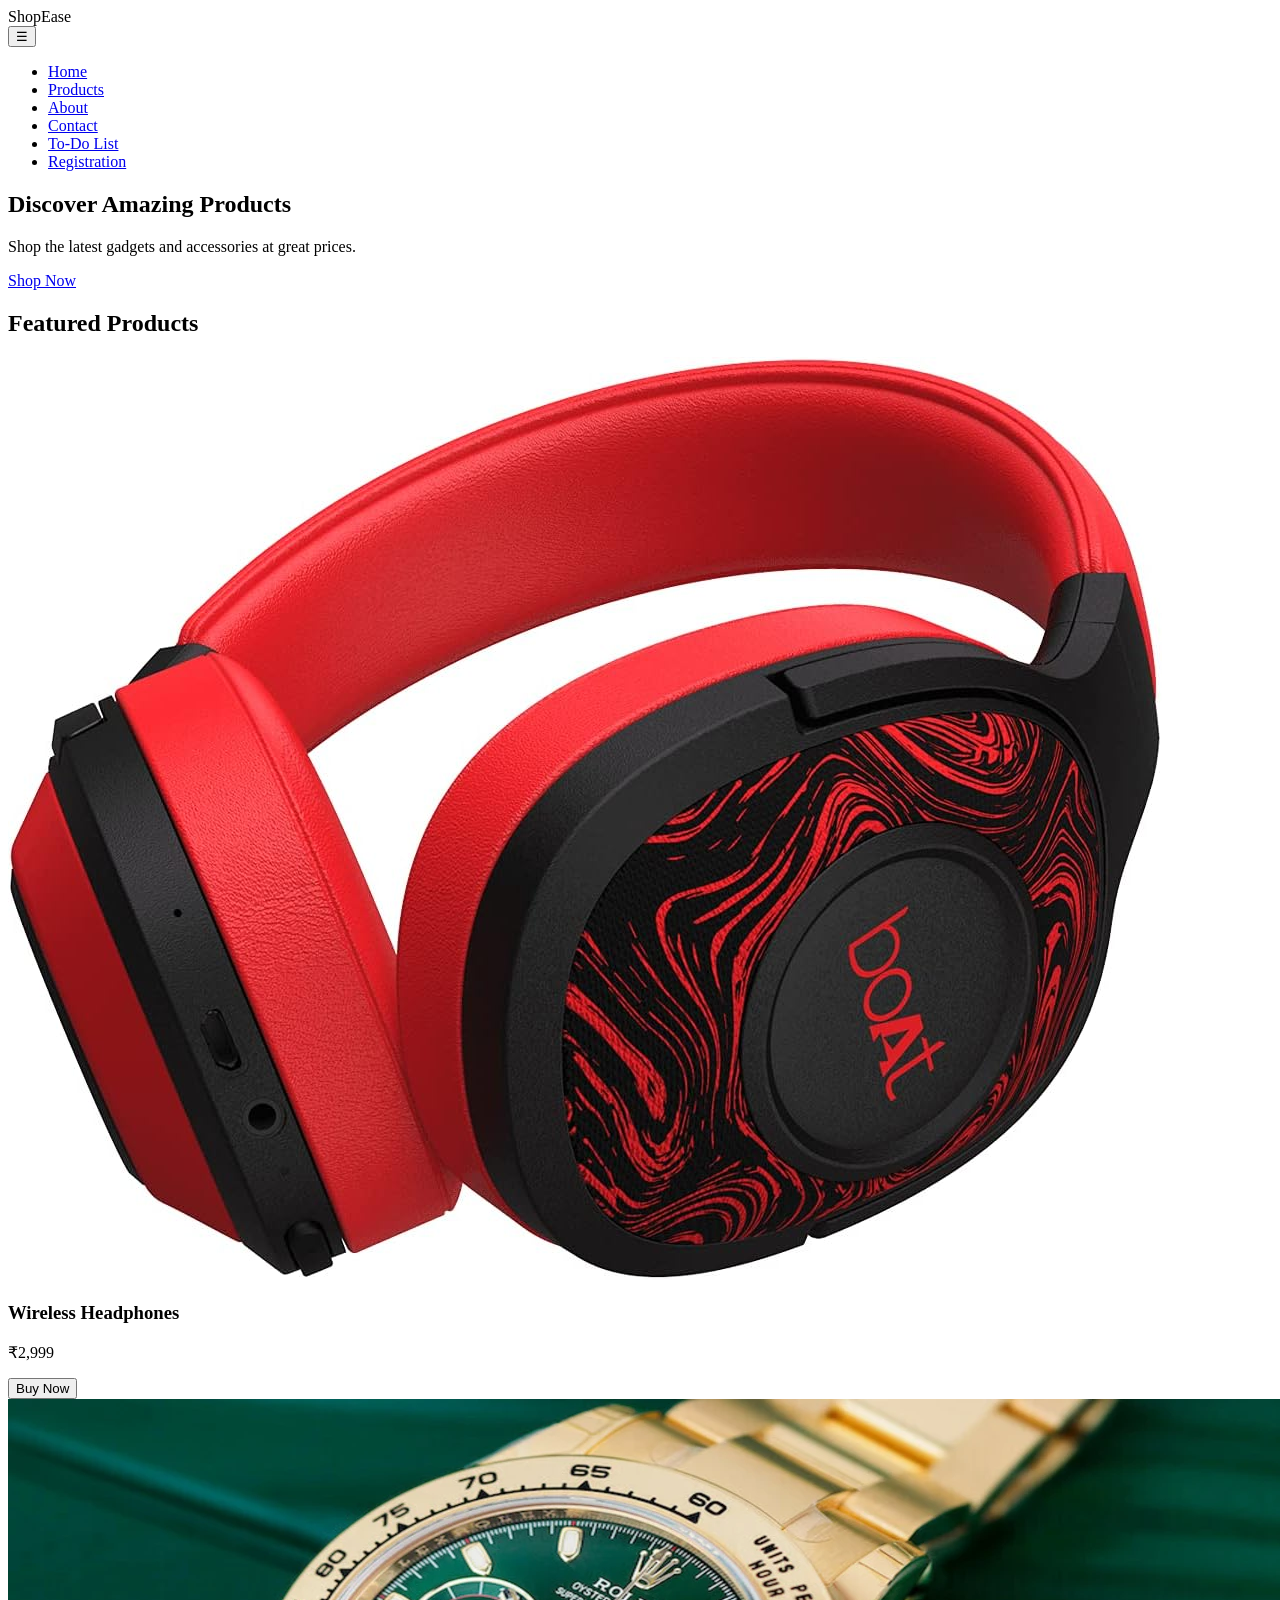
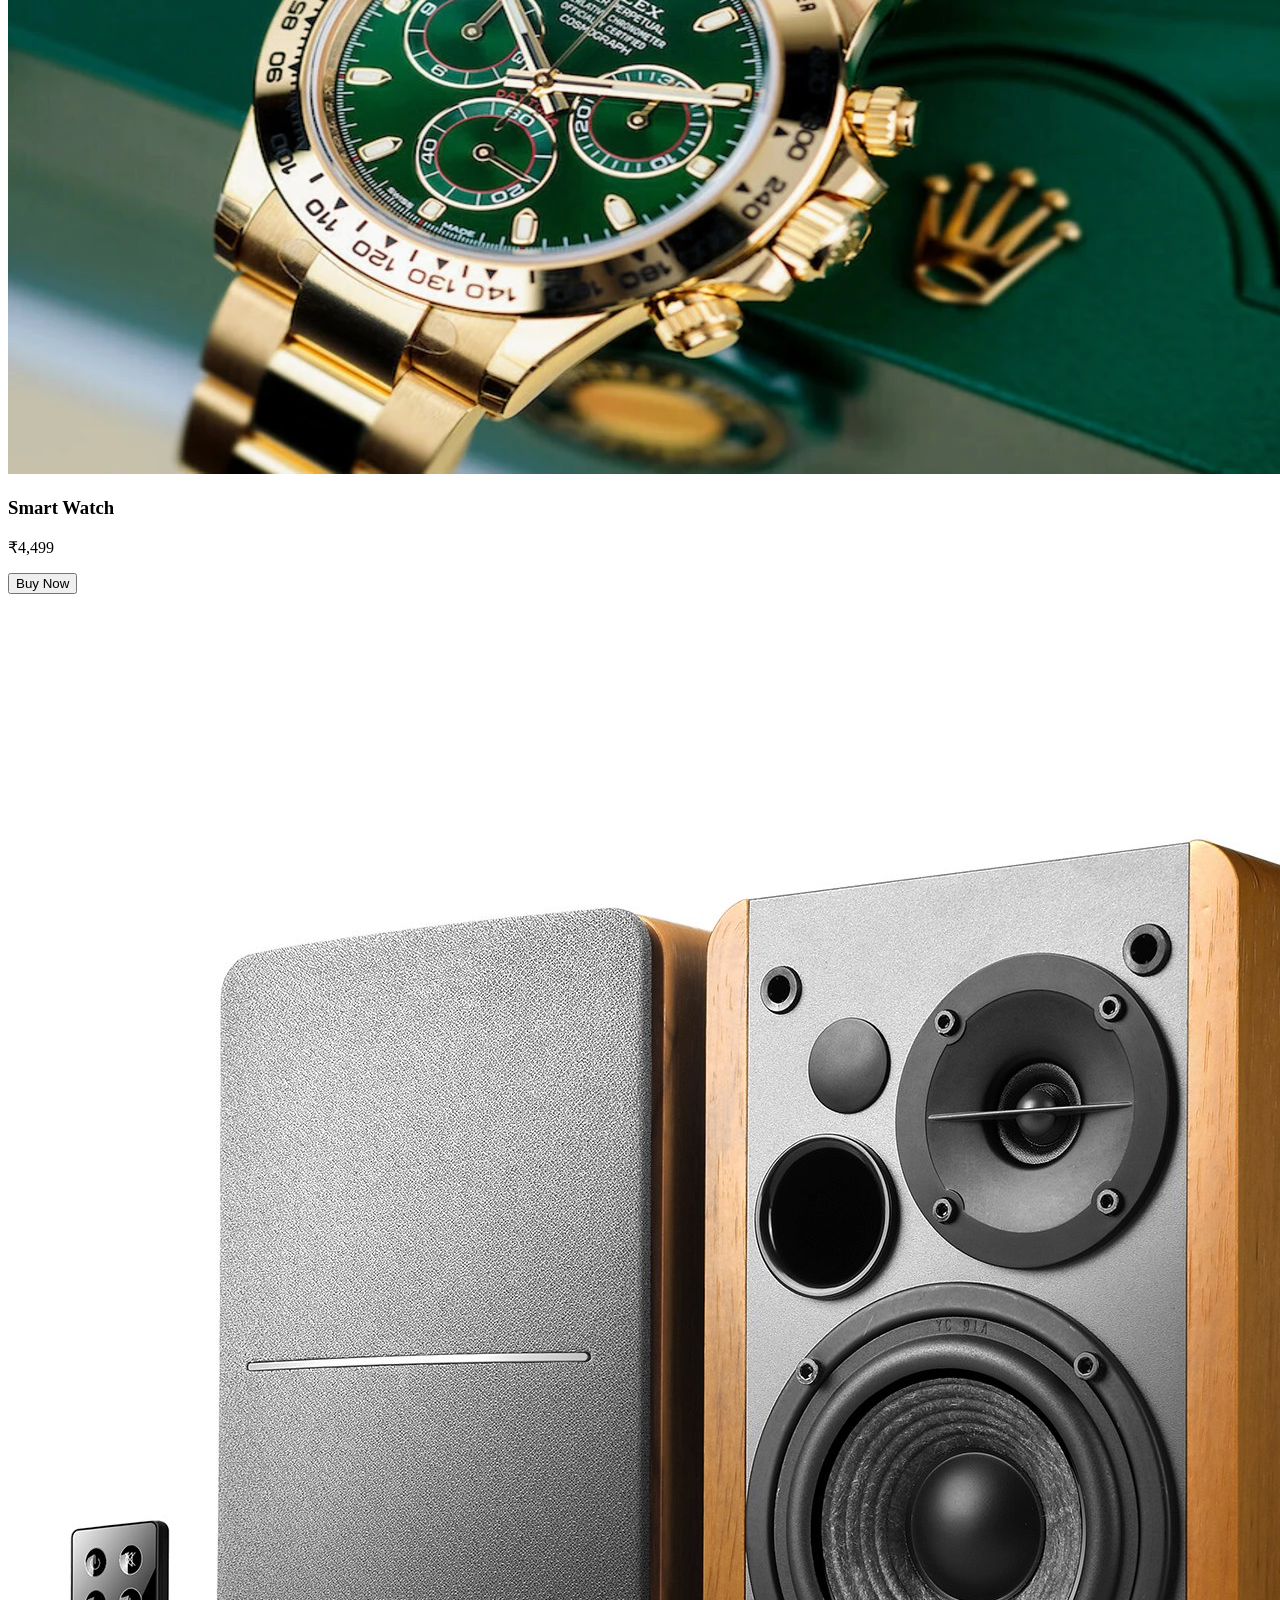
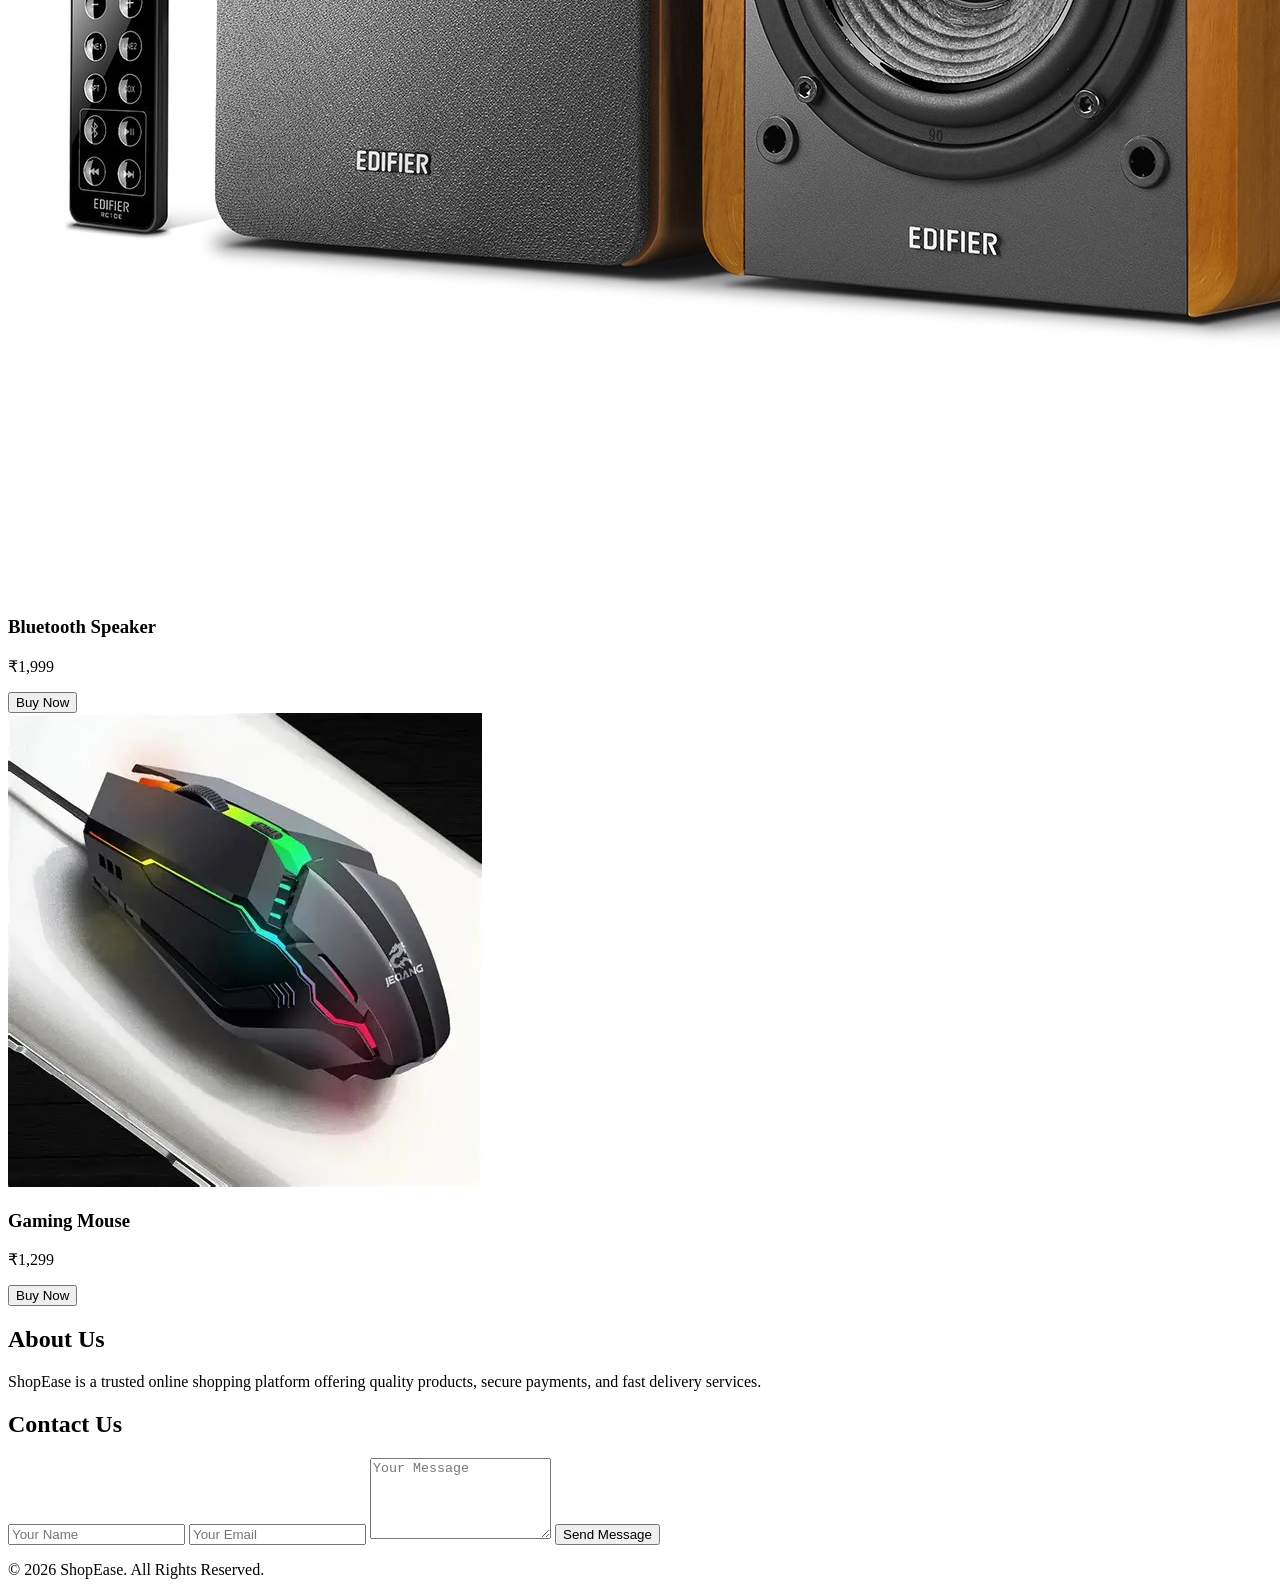
==== index.html @ 7294685e "Rename Page.html to index.html" ====
<!DOCTYPE html>
<html lang="en">
<head>
    <meta charset="UTF-8">
    <meta name="viewport" content="width=device-width, initial-scale=1.0">
    <title>ShopEase</title>
    <link rel="stylesheet" href="style.css">
</head>
<body>

    <!-- Header -->
    <header>
        <div class="logo">ShopEase</div>

        <button class="menu-btn">☰</button>

        <nav>
            <ul class="nav-links">
                <li><a href="#home">Home</a></li>
                <li><a href="#products">Products</a></li>
                <li><a href="#about">About</a></li>
                <li><a href="#contact">Contact</a></li>
                 <li><a href="Todo.html" class="todo-btn" >To-Do List</a></li><!--target="_blank" use
                 when we new tab serate tab for this -->
                <li><a href="register.html" class="register-btn">Registration</a></li>
            </ul>
        </nav>
    </header>

    <!-- Hero Section -->
    <section class="hero" id="home">
        <h1>Discover Amazing Products</h1>
        <p>Shop the latest gadgets and accessories at great prices.</p>
        <a href="#products" class="btn">Shop Now</a>
    </section>

    <!-- Featured Products -->
    <section class="products" id="products">
        <h2>Featured Products</h2>

        <div class="product-grid">

            <div class="card">
                <img src="headphone.jpg">
                <h3>Wireless Headphones</h3>
                <p>₹2,999</p>
                <button>Buy Now</button>
            </div>

            <div class="card">
                <img src="watch.webp" alt="Watch">
                <h3>Smart Watch</h3>
                <p>₹4,499</p>
                <button>Buy Now</button>
            </div>

            <div class="card">
                <img src="speaker.jpg" alt="Speaker">
                <h3>Bluetooth Speaker</h3>
                <p>₹1,999</p>
                <button>Buy Now</button>
            </div>

            <div class="card">
                <img src="mouse.webp" alt="Mouse">
                <h3>Gaming Mouse</h3>
                <p>₹1,299</p>
                <button>Buy Now</button>
            </div>

        </div>
    </section>

    <!-- About -->
    <section class="about" id="about">
        <h2>About Us</h2>
        <p>
            ShopEase is a trusted online shopping platform offering quality
            products, secure payments, and fast delivery services.
        </p>
    </section>

    <!-- Contact -->
    <section class="contact" id="contact">
        <h2>Contact Us</h2>

        <form id="contactForm">
            <input type="text" id="name" placeholder="Your Name" required>

            <input type="email" id="email" placeholder="Your Email" required>

            <textarea id="message" rows="5" placeholder="Your Message"></textarea>

            <button type="submit">Send Message</button>
        </form>
    </section>

    <!-- Footer -->
    <footer>
        <p>&copy; 2026 ShopEase. All Rights Reserved.</p>
    </footer>

    <script src="controler.js"></script>
</body>
</html>
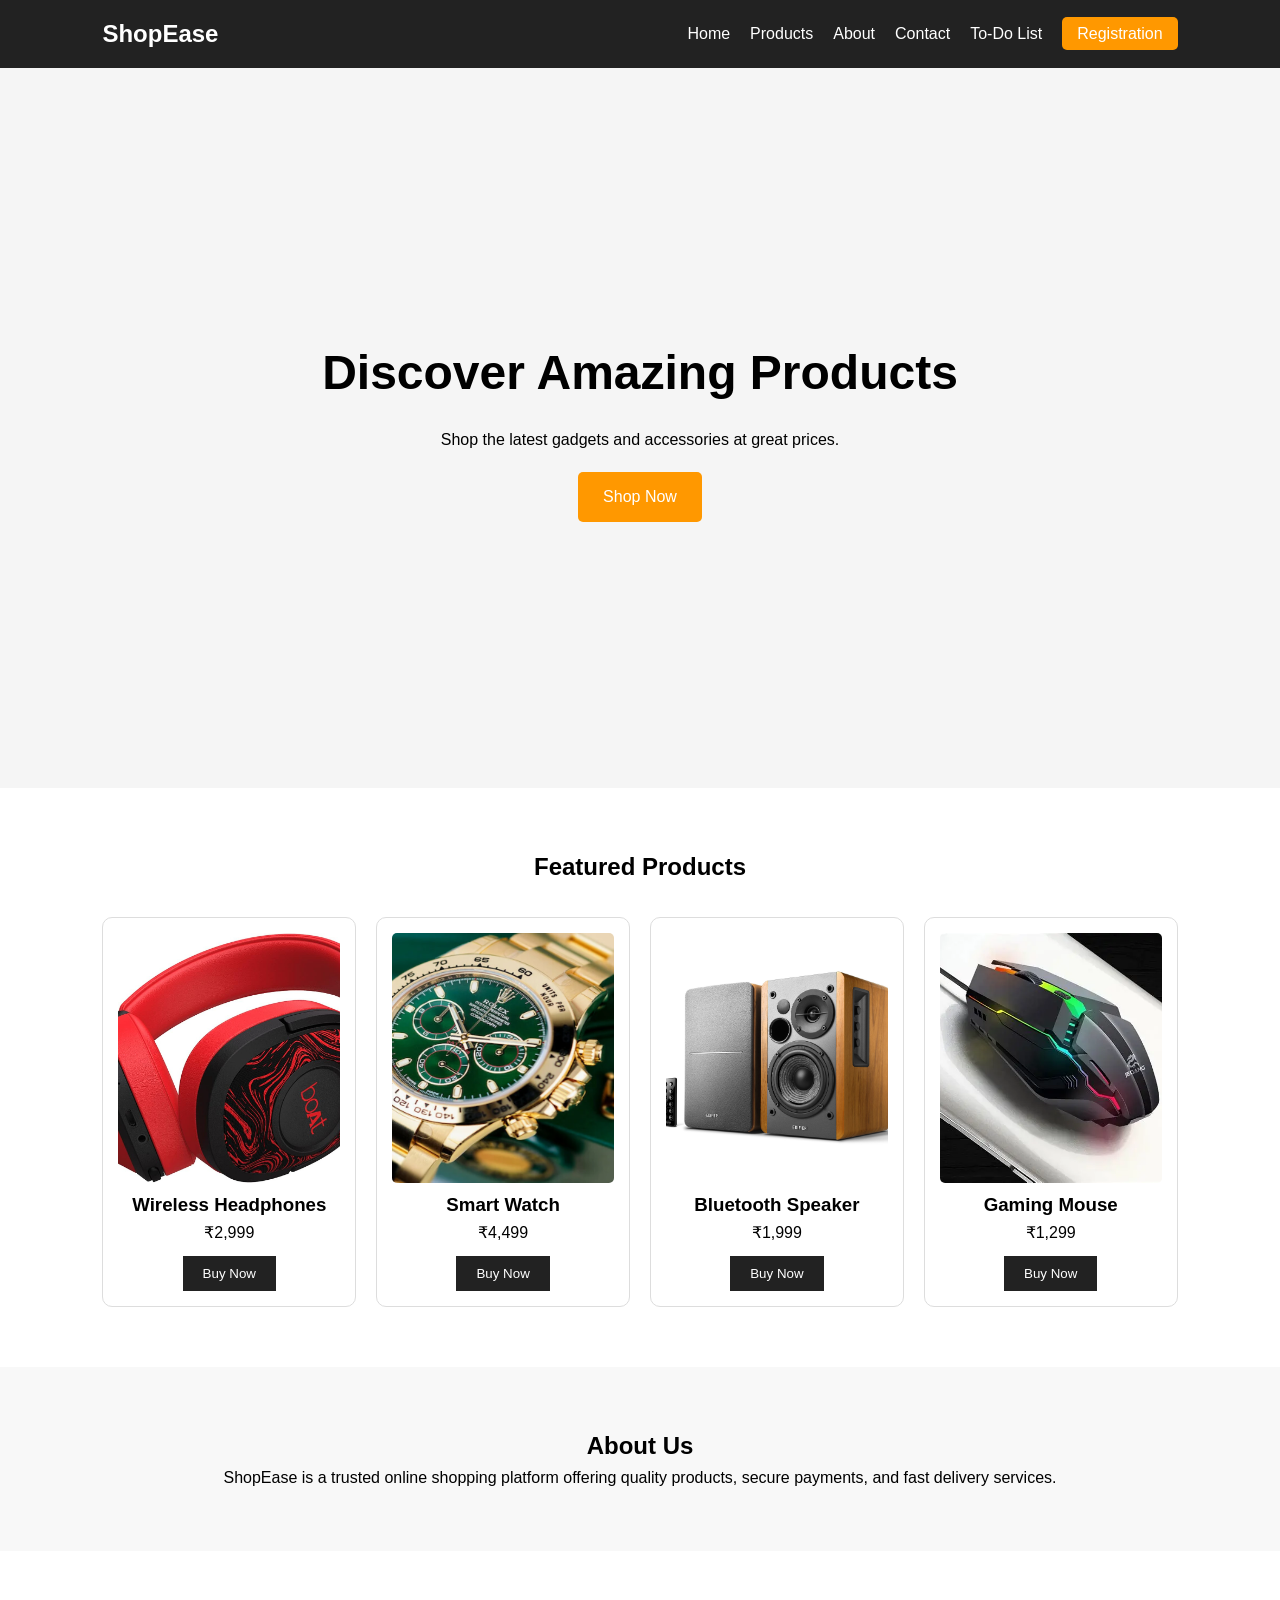
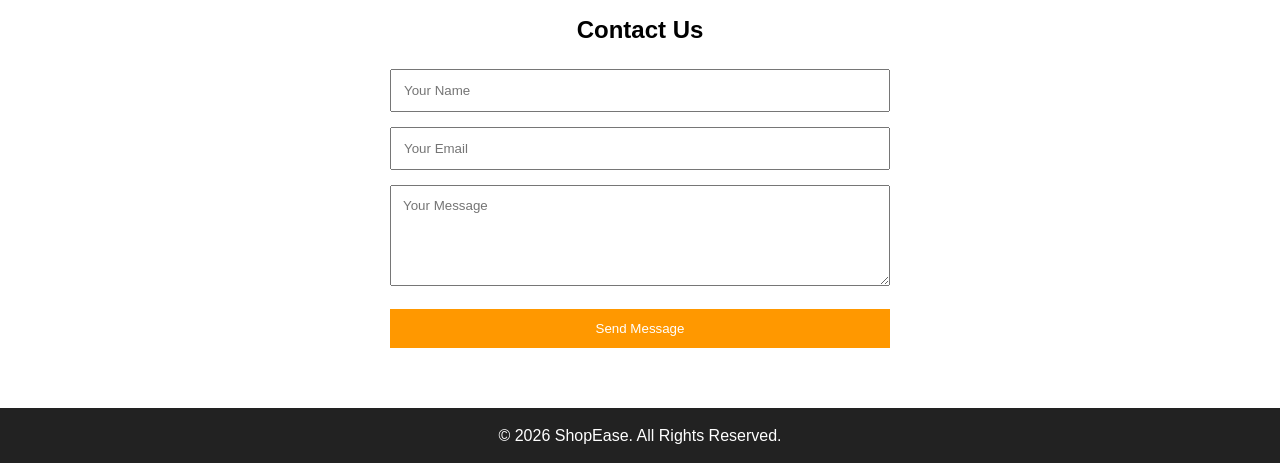
==== commit 46ef59b2: "Update index.html" ====
--- a/index.html
+++ b/index.html
@@ -4,7 +4,7 @@
     <meta charset="UTF-8">
     <meta name="viewport" content="width=device-width, initial-scale=1.0">
     <title>ShopEase</title>
-    <link rel="stylesheet" href="style.css">
+    <link rel="stylesheet" href="Style.css">
 </head>
 <body>
 
--- a/Style.css
+++ b/Style.css
@@ -0,0 +1,563 @@
+/* ===================================
+   GLOBAL STYLES
+=================================== */
+
+*{
+    margin:0;
+    padding:0;
+    box-sizing:border-box;
+    font-family:Arial, sans-serif;
+}
+
+html{
+    scroll-behavior:smooth;
+}
+
+body{
+    line-height:1.6;
+    min-height:100vh;
+    display:flex;
+    flex-direction:column;
+}
+
+/* ===================================
+   HEADER
+=================================== */
+
+header{
+    background:#222;
+    color:#fff;
+    padding:15px 8%;
+    display:flex;
+    justify-content:space-between;
+    align-items:center;
+    position:sticky;
+    top:0;
+    z-index:1000;
+}
+
+.logo{
+    font-size:24px;
+    font-weight:bold;
+}
+
+.nav-links{
+    display:flex;
+    list-style:none;
+}
+
+.nav-links li{
+    margin-left:20px;
+}
+
+.nav-links a{
+    text-decoration:none;
+    color:white;
+    transition:0.3s;
+}
+
+.nav-links a:hover{
+    color:#ff9800;
+}
+
+.menu-btn{
+    display:none;
+    background:none;
+    border:none;
+    color:white;
+    font-size:24px;
+    cursor:pointer;
+}
+
+/* ===================================
+   REGISTER BUTTON
+=================================== */
+
+.register-btn{
+    background:#ff9800;
+    color:white !important;
+    padding:8px 15px;
+    border-radius:5px;
+    text-decoration:none;
+}
+
+.register-btn:hover{
+    background:#e68900;
+    color:white !important;
+}
+
+/* ===================================
+   HERO SECTION
+=================================== */
+
+.hero{
+    height:80vh;
+    background:#f5f5f5;
+    display:flex;
+    flex-direction:column;
+    justify-content:center;
+    align-items:center;
+    text-align:center;
+    padding:20px;
+}
+
+.hero h1{
+    font-size:3rem;
+    margin-bottom:15px;
+}
+
+.hero p{
+    margin-bottom:20px;
+}
+
+.btn{
+    background:#ff9800;
+    color:white;
+    padding:12px 25px;
+    text-decoration:none;
+    border-radius:5px;
+    display:inline-block;
+}
+
+.btn:hover{
+    background:#e68900;
+}
+
+/* ===================================
+   PRODUCTS
+=================================== */
+
+.products{
+    padding:60px 8%;
+}
+
+.products h2{
+    text-align:center;
+    margin-bottom:30px;
+}
+
+.product-grid{
+    display:grid;
+    grid-template-columns:repeat(auto-fit,minmax(220px,1fr));
+    gap:20px;
+}
+
+.card{
+    border:1px solid #ddd;
+    padding:15px;
+    border-radius:10px;
+    text-align:center;
+    transition:0.3s;
+}
+
+.card:hover{
+    transform:translateY(-5px);
+    box-shadow:0 5px 15px rgba(0,0,0,0.15);
+}
+
+.card img{
+    width:100%;
+    height:250px;
+    object-fit:cover;
+    border-radius:5px;
+}
+
+.card button{
+    margin-top:10px;
+    padding:10px 20px;
+    border:none;
+    background:#222;
+    color:white;
+    cursor:pointer;
+}
+
+/* ===================================
+   ABOUT
+=================================== */
+
+.about{
+    background:#f8f8f8;
+    padding:60px 8%;
+    text-align:center;
+}
+
+/* ===================================
+   CONTACT
+=================================== */
+
+.contact{
+    padding:60px 8%;
+}
+
+.contact h2{
+    text-align:center;
+    margin-bottom:20px;
+}
+
+form{
+    max-width:500px;
+    margin:auto;
+}
+
+input:not([type="radio"]),
+textarea{
+    width:100%;
+    padding:12px;
+    margin-bottom:15px;
+}
+
+form button{
+    width:100%;
+    padding:12px;
+    background:#ff9800;
+    color:white;
+    border:none;
+    cursor:pointer;
+}
+
+/* ===================================
+   REGISTRATION PAGE
+=================================== */
+
+.form-container{
+    max-width:600px;
+    width:90%;
+    margin:40px auto;
+    background:#fff;
+    padding:30px;
+    border-radius:10px;
+    box-shadow:0 0 10px rgba(0,0,0,0.1);
+}
+
+.form-container h2{
+    text-align:center;
+    margin-bottom:25px;
+}
+
+.form-group{
+    margin-bottom:15px;
+}
+
+.form-group label{
+    display:block;
+    margin-bottom:5px;
+    font-weight:bold;
+}
+
+.form-group input,
+.form-group select{
+    width:100%;
+    padding:10px;
+    border:1px solid #ccc;
+    border-radius:5px;
+}
+
+.submit-btn{
+    width:100%;
+    padding:12px;
+    background:#ff9800;
+    color:white;
+    border:none;
+    border-radius:5px;
+    cursor:pointer;
+}
+
+.submit-btn:hover{
+    background:#e68900;
+}
+
+.error{
+    color:red;
+    font-size:14px;
+}
+
+/* ===================================
+   GENDER RADIO BUTTONS
+=================================== */
+
+.gender-group{
+    display:flex;
+    gap:20px;
+    align-items:center;
+}
+
+.gender-group label{
+    display:flex;
+    align-items:center;
+    gap:5px;
+    font-weight:normal;
+}
+
+.gender-group input[type="radio"]{
+    width:auto;
+    margin:0;
+}
+
+/* ===================================
+   SUCCESS PAGE
+=================================== */
+
+.success-page{
+    flex:1;
+    display:flex;
+    justify-content:center;
+    align-items:center;
+    padding:40px 20px;
+}
+
+.form-container p{
+    margin:15px 0;
+    font-size:18px;
+}
+
+.form-container strong{
+    color:#222;
+}
+
+.home-btn-container{
+    text-align:center;
+    margin-top:30px;
+}
+
+/* Main Todo Container----------to do style-------------for window  */
+.todo-container{
+    max-width:1000px;
+    width:90%;
+    margin:40px auto;
+    background:#fff;
+    padding:30px;
+    border-radius:10px;
+    box-shadow:0 0 10px rgba(0,0,0,0.1);
+}
+
+/* Todo Page Heading */
+.todo-container h1{
+    text-align:center;
+    margin-bottom:25px;
+    color:#222;
+}
+
+/* Task Input and Add Button Section */
+.input-section{
+    display:flex;
+    gap:10px;
+    margin-bottom:15px;
+}
+
+/* Task Input Field */
+.input-section input{
+    flex:1;
+    padding:12px;
+    border:1px solid #ccc;
+    border-radius:5px;
+    font-size:16px;
+}
+
+/* Add Task Button */
+.input-section button{
+    padding:12px 20px;
+    background:#ff9800;
+    color:white;
+    border:none;
+    border-radius:5px;
+    cursor:pointer;
+    transition:0.3s;
+}
+
+.input-section button:hover{
+    background:#e68900;
+}
+
+/* Validation Error Message */
+#error{
+    color:red;
+    font-size:14px;
+    margin-bottom:15px;
+}
+
+/* Pending & Completed Section Layout */
+.task-sections{
+    display:grid;
+    grid-template-columns:1fr 1fr;
+    gap:20px;
+    margin-top:20px;
+}
+
+/* Individual Task Boxes */
+.pending,
+.completed{
+    background:#f8f8f8;
+    padding:20px;
+    border-radius:10px;
+    border:1px solid #ddd;
+}
+
+/* Section Titles */
+.pending h2{
+    color:#ff9800;
+    margin-bottom:15px;
+}
+
+.completed h2{
+    color:#28a745;
+    margin-bottom:15px;
+}
+
+/* Remove Default List Style */
+.pending ul,
+.completed ul{
+    list-style:none;
+}
+
+/* Single Task Item */
+.pending li,
+.completed li{
+    background:#fff;
+    border:1px solid #ddd;
+    border-radius:5px;
+    padding:10px;
+    margin-bottom:10px;
+    display:flex;
+    justify-content:space-between;
+    align-items:center;
+    gap:10px;
+}
+
+/* Completed Task Text */
+.completed li span{
+    text-decoration:line-through;
+    color:gray;
+}
+
+/* Action Buttons Container */
+.actions{
+    display:flex;
+    gap:5px;
+}
+
+/* Common Button Style */
+.actions button{
+    border:none;
+    padding:6px 10px;
+    color:white;
+    border-radius:4px;
+    cursor:pointer;
+    font-size:13px;
+}
+
+/* Edit Button */
+.edit{
+    background:#007bff;
+}
+
+/* Complete Button */
+.complete{
+    background:#28a745;
+}
+
+/* Delete Button */
+.delete{
+    background:#dc3545;
+}
+
+/* Hover Effects */
+.edit:hover{
+    background:#0056b3;
+}
+
+.complete:hover{
+    background:#218838;
+}
+
+.delete:hover{
+    background:#c82333;
+}
+
+/* ===================================
+   FOOTER
+=================================== */
+
+footer{
+    background:#222;
+    color:white;
+    text-align:center;
+    padding:15px;
+    margin-top:auto;
+}
+
+/* ===================================
+   MOBILE RESPONSIVE
+=================================== */
+
+@media(max-width:768px){
+
+    .menu-btn{
+        display:block;
+    }
+
+    .nav-links{
+        display:none;
+        flex-direction:column;
+        position:absolute;
+        top:60px;
+        right:0;
+        width:200px;
+        background:#222;
+        padding:20px;
+    }
+
+    .nav-links.active{
+        display:flex;
+    }
+
+    .nav-links li{
+        margin:10px 0;
+    }
+
+    .hero h1{
+        font-size:2rem;
+    }
+
+    .form-container{
+        width:90%;
+        margin:20px auto;
+    }
+
+    .gender-group{
+        gap:10px;
+    }
+    /* ===================================
+   TO-DO PAGE MOBILE RESPONSIVE
+=================================== */
+
+@media(max-width:768px){
+
+    /* Stack Pending & Completed Sections */
+    .task-sections{
+        grid-template-columns:1fr;
+    }
+
+    /* Input and Button in Column */
+    .input-section{
+        flex-direction:column;
+    }
+
+    .input-section button{
+        width:100%;
+    }
+
+    /* Task Layout for Small Screens */
+    .pending li,
+    .completed li{
+        flex-direction:column;
+        align-items:flex-start;
+    }
+
+    .actions{
+        width:100%;
+        justify-content:flex-start;
+        flex-wrap:wrap;
+    }
+}
+
+}
